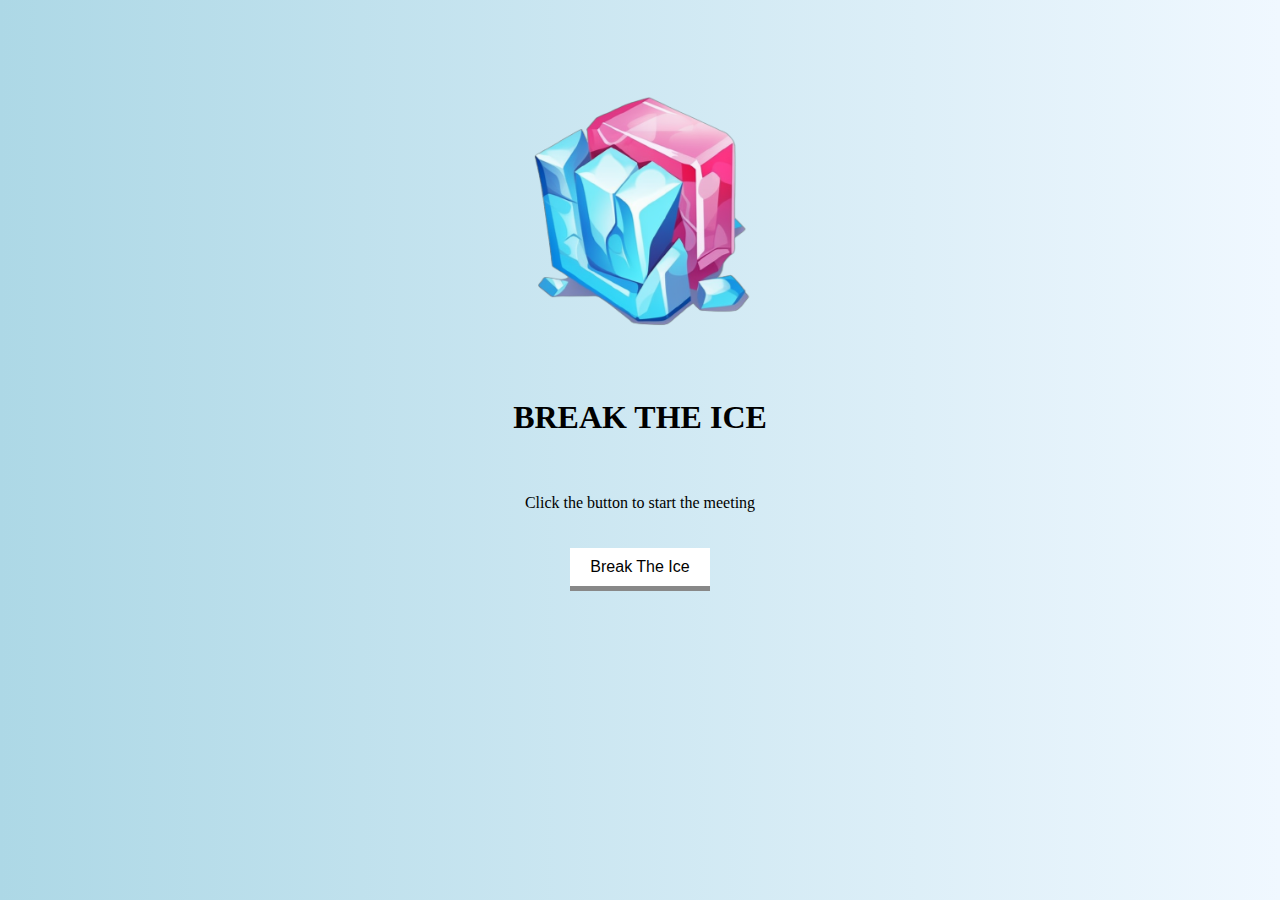
==== index.html @ 72d3f69b "Created Index File" ====
<!DOCTYPE html>
<html>
<head>
    <title>Break The Ice App</title>
    <link rel="stylesheet" type="text/css" href="styles.css">
</head>
<body>
    <div id="app">
	<img id="logo" src="logo.png" alt="Logo">
        <h1>BREAK THE ICE</h1>
        <p id="random-sentence">Click the button to start the meeting</p>
        <button id="generate-button">Break The Ice</button>
    </div>
    <script src="script.js"></script>
</body>
</html>
---- styles.css ----
body {
    font-family: cursive;
    text-align: center;
    padding: 50px;
    background: linear-gradient(to right, #ADD8E6, #F0F8FF);
    color: black;
}

#app {
    display: flex;
    flex-direction: column;
    align-items: center;
    gap: 20px;
}

button {
    padding: 10px 20px;
    font-size: 16px;
    cursor: pointer;
    background-color: white;
    color: black;
    border: none;
    box-shadow: 0px 5px 0px 0px #888;
    transition: all 0.1s ease-in-out;
}

button:active {
    box-shadow: none;
    transform: translateY(5px);
}

#logo {
    max-width: 300px;
    margin: 0 auto;
    display: block;
}

h1 {
    font-weight: bold;
}
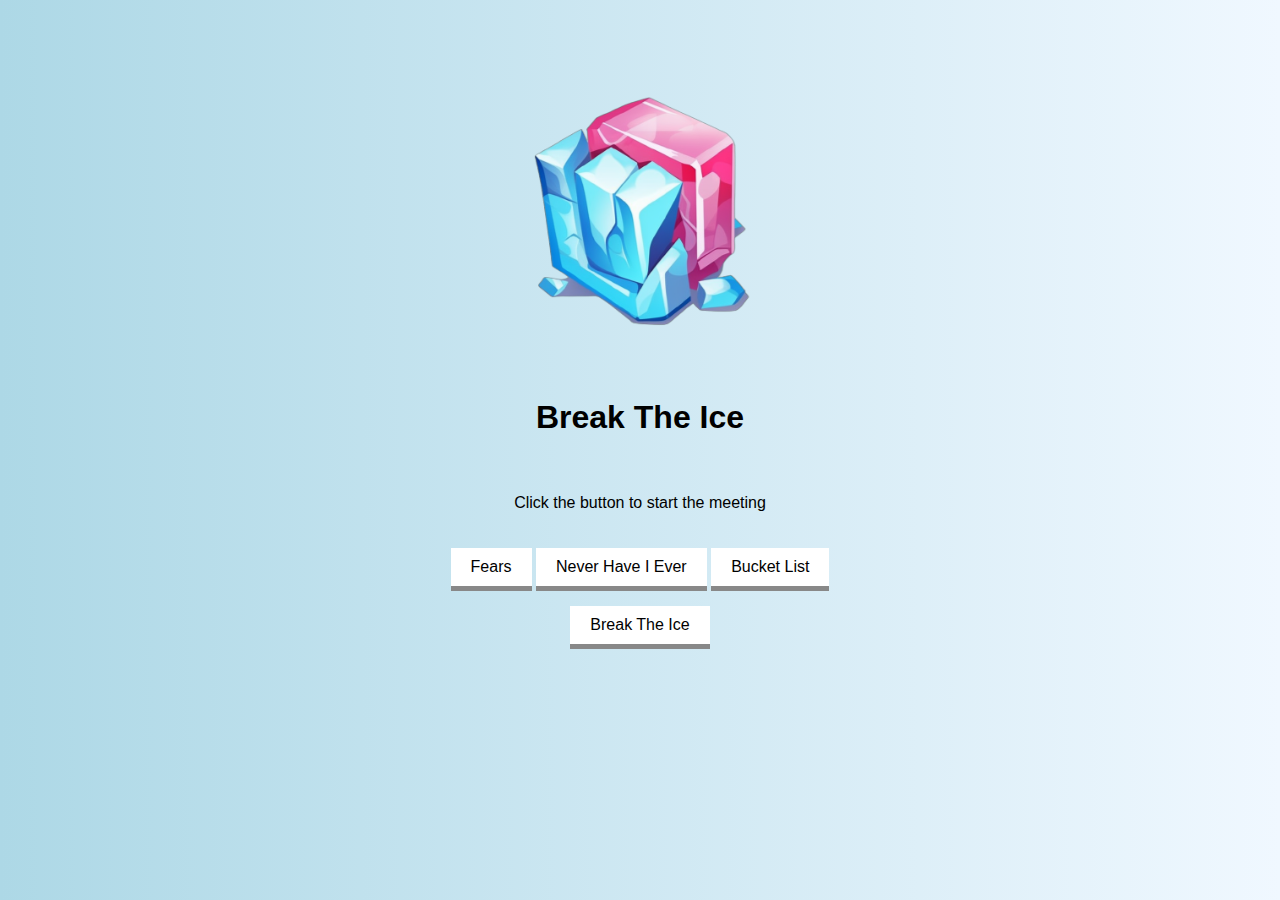
==== commit a7143485: "Updating Topic Buttons" ====
--- a/index.html
+++ b/index.html
@@ -1,14 +1,19 @@
 <!DOCTYPE html>
 <html>
 <head>
-    <title>Break The Ice App</title>
+    <title>BreakTheIce</title>
     <link rel="stylesheet" type="text/css" href="styles.css">
 </head>
 <body>
     <div id="app">
-	<img id="logo" src="logo.png" alt="Logo">
-        <h1>BREAK THE ICE</h1>
+        <img id="logo" src="logo.png" alt="Logo">
+        <h1>Break The Ice</h1>
         <p id="random-sentence">Click the button to start the meeting</p>
+        <div id="topic-buttons">
+            <button class="topic-button" id="fears">Fears</button>
+            <button class="topic-button" id="never-have-i-ever">Never Have I Ever</button>
+            <button class="topic-button" id="bucket-list">Bucket List</button>
+        </div>
         <button id="generate-button">Break The Ice</button>
     </div>
     <script src="script.js"></script>
--- a/styles.css
+++ b/styles.css
@@ -1,5 +1,5 @@
 body {
-    font-family: cursive;
+    font-family: Arial;
     text-align: center;
     padding: 50px;
     background: linear-gradient(to right, #ADD8E6, #F0F8FF);
@@ -37,4 +37,4 @@
 
 h1 {
     font-weight: bold;
-}+}
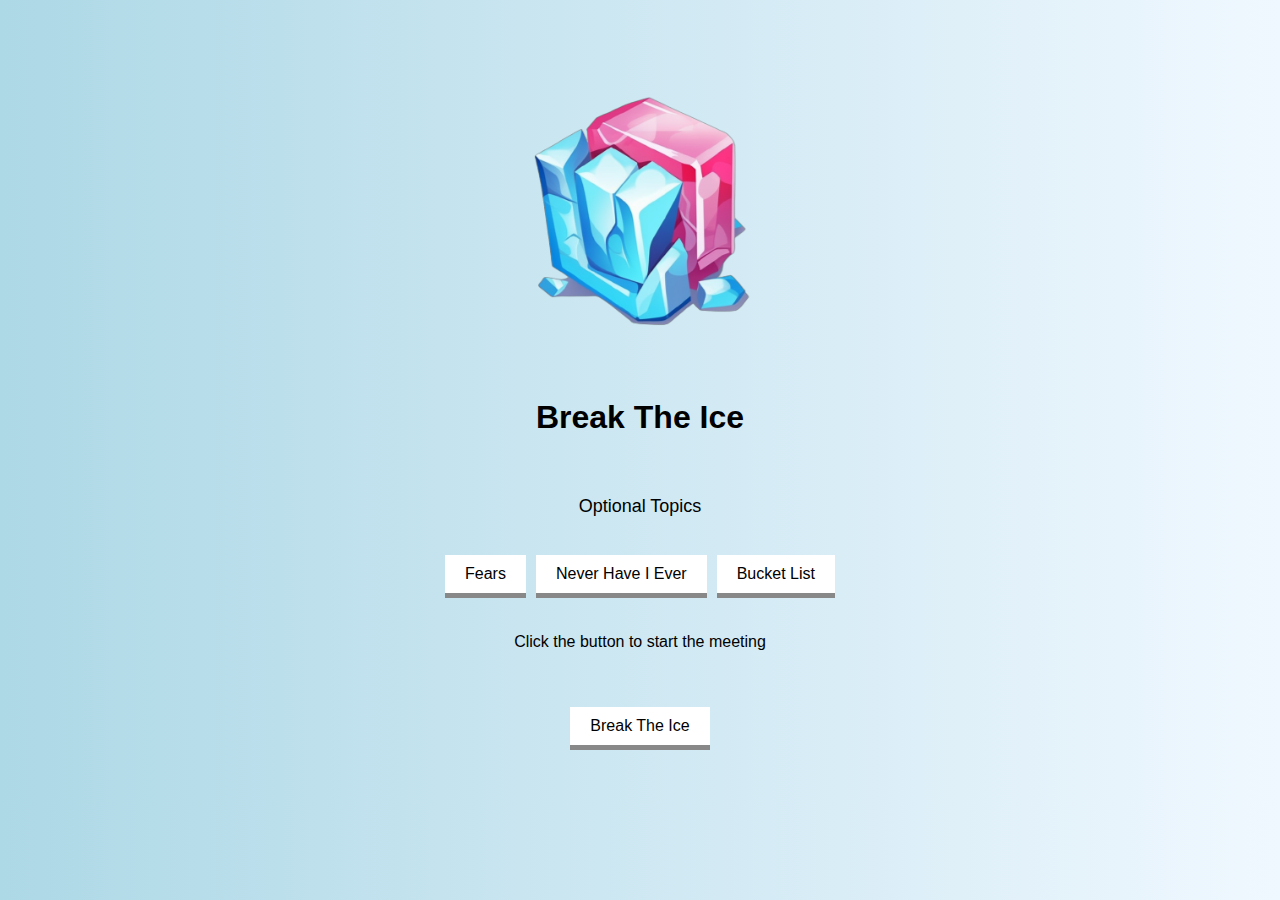
==== commit 085ee55d: "Making topics selectable and adding title" ====
--- a/index.html
+++ b/index.html
@@ -8,12 +8,13 @@
     <div id="app">
         <img id="logo" src="logo.png" alt="Logo">
         <h1>Break The Ice</h1>
-        <p id="random-sentence">Click the button to start the meeting</p>
+        <p id="subtitle">Optional Topics</p>
         <div id="topic-buttons">
             <button class="topic-button" id="fears">Fears</button>
             <button class="topic-button" id="never-have-i-ever">Never Have I Ever</button>
             <button class="topic-button" id="bucket-list">Bucket List</button>
         </div>
+        <p id="random-sentence">Click the button to start the meeting</p>
         <button id="generate-button">Break The Ice</button>
     </div>
     <script src="script.js"></script>
--- a/styles.css
+++ b/styles.css
@@ -11,6 +11,20 @@
     flex-direction: column;
     align-items: center;
     gap: 20px;
+}
+
+#topic-buttons {
+    display: flex;
+    flex-direction: row;
+    gap: 10px;
+    justify-content: center;
+}
+
+.button-group {
+    display: flex;
+    flex-direction: column;
+    align-items: center;
+    gap: 10px;
 }
 
 button {
@@ -38,3 +52,21 @@
 h1 {
     font-weight: bold;
 }
+
+#subtitle {
+    font-size: 18px;
+}
+
+#random-sentence {
+    margin-top: 20px;
+}
+
+#generate-button {
+    margin-top: 20px;
+}
+
+.topic-button.selected {
+    background-color: #9900CC;
+    color: white;
+  }
+  